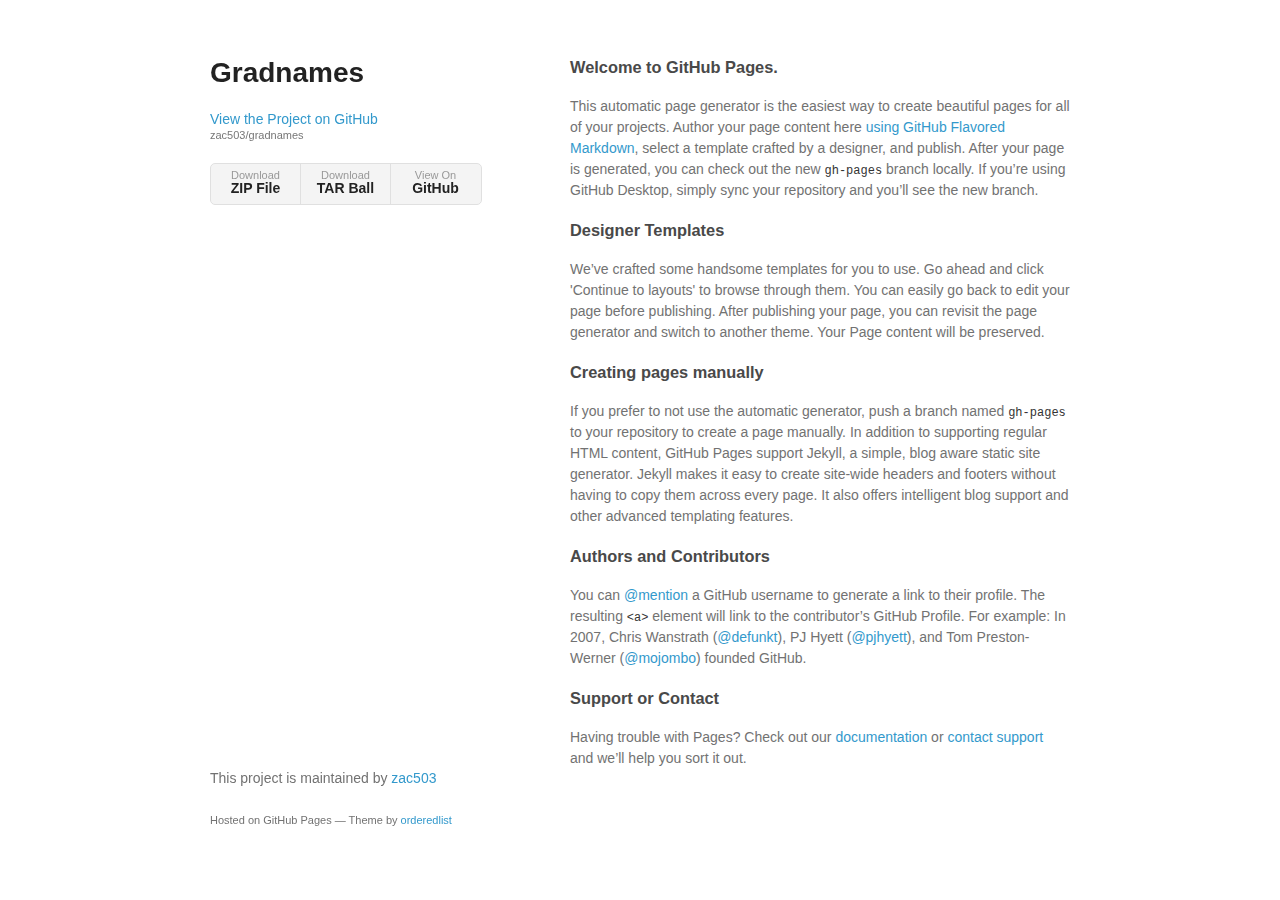
==== index.html @ 6d67b822 "Create gh-pages branch via GitHub" ====
<!doctype html>
<html>
  <head>
    <meta charset="utf-8">
    <meta http-equiv="X-UA-Compatible" content="chrome=1">
    <title>Gradnames by zac503</title>

    <link rel="stylesheet" href="stylesheets/styles.css">
    <link rel="stylesheet" href="stylesheets/github-light.css">
    <meta name="viewport" content="width=device-width">
    <!--[if lt IE 9]>
    <script src="//html5shiv.googlecode.com/svn/trunk/html5.js"></script>
    <![endif]-->
  </head>
  <body>
    <div class="wrapper">
      <header>
        <h1>Gradnames</h1>
        <p></p>

        <p class="view"><a href="https://github.com/zac503/gradnames">View the Project on GitHub <small>zac503/gradnames</small></a></p>


        <ul>
          <li><a href="https://github.com/zac503/gradnames/zipball/master">Download <strong>ZIP File</strong></a></li>
          <li><a href="https://github.com/zac503/gradnames/tarball/master">Download <strong>TAR Ball</strong></a></li>
          <li><a href="https://github.com/zac503/gradnames">View On <strong>GitHub</strong></a></li>
        </ul>
      </header>
      <section>
        <h3>
<a id="welcome-to-github-pages" class="anchor" href="#welcome-to-github-pages" aria-hidden="true"><span aria-hidden="true" class="octicon octicon-link"></span></a>Welcome to GitHub Pages.</h3>

<p>This automatic page generator is the easiest way to create beautiful pages for all of your projects. Author your page content here <a href="https://guides.github.com/features/mastering-markdown/">using GitHub Flavored Markdown</a>, select a template crafted by a designer, and publish. After your page is generated, you can check out the new <code>gh-pages</code> branch locally. If you’re using GitHub Desktop, simply sync your repository and you’ll see the new branch.</p>

<h3>
<a id="designer-templates" class="anchor" href="#designer-templates" aria-hidden="true"><span aria-hidden="true" class="octicon octicon-link"></span></a>Designer Templates</h3>

<p>We’ve crafted some handsome templates for you to use. Go ahead and click 'Continue to layouts' to browse through them. You can easily go back to edit your page before publishing. After publishing your page, you can revisit the page generator and switch to another theme. Your Page content will be preserved.</p>

<h3>
<a id="creating-pages-manually" class="anchor" href="#creating-pages-manually" aria-hidden="true"><span aria-hidden="true" class="octicon octicon-link"></span></a>Creating pages manually</h3>

<p>If you prefer to not use the automatic generator, push a branch named <code>gh-pages</code> to your repository to create a page manually. In addition to supporting regular HTML content, GitHub Pages support Jekyll, a simple, blog aware static site generator. Jekyll makes it easy to create site-wide headers and footers without having to copy them across every page. It also offers intelligent blog support and other advanced templating features.</p>

<h3>
<a id="authors-and-contributors" class="anchor" href="#authors-and-contributors" aria-hidden="true"><span aria-hidden="true" class="octicon octicon-link"></span></a>Authors and Contributors</h3>

<p>You can <a href="https://help.github.com/articles/basic-writing-and-formatting-syntax/#mentioning-users-and-teams" class="user-mention">@mention</a> a GitHub username to generate a link to their profile. The resulting <code>&lt;a&gt;</code> element will link to the contributor’s GitHub Profile. For example: In 2007, Chris Wanstrath (<a href="https://github.com/defunkt" class="user-mention">@defunkt</a>), PJ Hyett (<a href="https://github.com/pjhyett" class="user-mention">@pjhyett</a>), and Tom Preston-Werner (<a href="https://github.com/mojombo" class="user-mention">@mojombo</a>) founded GitHub.</p>

<h3>
<a id="support-or-contact" class="anchor" href="#support-or-contact" aria-hidden="true"><span aria-hidden="true" class="octicon octicon-link"></span></a>Support or Contact</h3>

<p>Having trouble with Pages? Check out our <a href="https://help.github.com/pages">documentation</a> or <a href="https://github.com/contact">contact support</a> and we’ll help you sort it out.</p>
      </section>
      <footer>
        <p>This project is maintained by <a href="https://github.com/zac503">zac503</a></p>
        <p><small>Hosted on GitHub Pages &mdash; Theme by <a href="https://github.com/orderedlist">orderedlist</a></small></p>
      </footer>
    </div>
    <script src="javascripts/scale.fix.js"></script>
    
  </body>
</html>
---- stylesheets/styles.css ----
@font-face {
  font-family: 'Noto Sans';
  font-weight: 400;
  font-style: normal;
  src: url('../fonts/Noto-Sans-regular/Noto-Sans-regular.eot');
  src: url('../fonts/Noto-Sans-regular/Noto-Sans-regular.eot?#iefix') format('embedded-opentype'),
       local('Noto Sans'),
       local('Noto-Sans-regular'),
       url('../fonts/Noto-Sans-regular/Noto-Sans-regular.woff2') format('woff2'),
       url('../fonts/Noto-Sans-regular/Noto-Sans-regular.woff') format('woff'),
       url('../fonts/Noto-Sans-regular/Noto-Sans-regular.ttf') format('truetype'),
       url('../fonts/Noto-Sans-regular/Noto-Sans-regular.svg#NotoSans') format('svg');
}

@font-face {
  font-family: 'Noto Sans';
  font-weight: 700;
  font-style: normal;
  src: url('../fonts/Noto-Sans-700/Noto-Sans-700.eot');
  src: url('../fonts/Noto-Sans-700/Noto-Sans-700.eot?#iefix') format('embedded-opentype'),
       local('Noto Sans Bold'),
       local('Noto-Sans-700'),
       url('../fonts/Noto-Sans-700/Noto-Sans-700.woff2') format('woff2'),
       url('../fonts/Noto-Sans-700/Noto-Sans-700.woff') format('woff'),
       url('../fonts/Noto-Sans-700/Noto-Sans-700.ttf') format('truetype'),
       url('../fonts/Noto-Sans-700/Noto-Sans-700.svg#NotoSans') format('svg');
}

@font-face {
  font-family: 'Noto Sans';
  font-weight: 400;
  font-style: italic;
  src: url('../fonts/Noto-Sans-italic/Noto-Sans-italic.eot');
  src: url('../fonts/Noto-Sans-italic/Noto-Sans-italic.eot?#iefix') format('embedded-opentype'),
       local('Noto Sans Italic'),
       local('Noto-Sans-italic'),
       url('../fonts/Noto-Sans-italic/Noto-Sans-italic.woff2') format('woff2'),
       url('../fonts/Noto-Sans-italic/Noto-Sans-italic.woff') format('woff'),
       url('../fonts/Noto-Sans-italic/Noto-Sans-italic.ttf') format('truetype'),
       url('../fonts/Noto-Sans-italic/Noto-Sans-italic.svg#NotoSans') format('svg');
}

@font-face {
  font-family: 'Noto Sans';
  font-weight: 700;
  font-style: italic;
  src: url('../fonts/Noto-Sans-700italic/Noto-Sans-700italic.eot');
  src: url('../fonts/Noto-Sans-700italic/Noto-Sans-700italic.eot?#iefix') format('embedded-opentype'),
       local('Noto Sans Bold Italic'),
       local('Noto-Sans-700italic'),
       url('../fonts/Noto-Sans-700italic/Noto-Sans-700italic.woff2') format('woff2'),
       url('../fonts/Noto-Sans-700italic/Noto-Sans-700italic.woff') format('woff'),
       url('../fonts/Noto-Sans-700italic/Noto-Sans-700italic.ttf') format('truetype'),
       url('../fonts/Noto-Sans-700italic/Noto-Sans-700italic.svg#NotoSans') format('svg');
}

body {
  background-color: #fff;
  padding:50px;
  font: 14px/1.5 "Noto Sans", "Helvetica Neue", Helvetica, Arial, sans-serif;
  color:#727272;
  font-weight:400;
}

h1, h2, h3, h4, h5, h6 {
  color:#222;
  margin:0 0 20px;
}

p, ul, ol, table, pre, dl {
  margin:0 0 20px;
}

h1, h2, h3 {
  line-height:1.1;
}

h1 {
  font-size:28px;
}

h2 {
  color:#393939;
}

h3, h4, h5, h6 {
  color:#494949;
}

a {
  color:#39c;
  text-decoration:none;
}

a:hover {
  color:#069;
}

a small {
  font-size:11px;
  color:#777;
  margin-top:-0.3em;
  display:block;
}

a:hover small {
  color:#777;
}

.wrapper {
  width:860px;
  margin:0 auto;
}

blockquote {
  border-left:1px solid #e5e5e5;
  margin:0;
  padding:0 0 0 20px;
  font-style:italic;
}

code, pre {
  font-family:Monaco, Bitstream Vera Sans Mono, Lucida Console, Terminal, Consolas, Liberation Mono, DejaVu Sans Mono, Courier New, monospace;
  color:#333;
  font-size:12px;
}

pre {
  padding:8px 15px;
  background: #f8f8f8;
  border-radius:5px;
  border:1px solid #e5e5e5;
  overflow-x: auto;
}

table {
  width:100%;
  border-collapse:collapse;
}

th, td {
  text-align:left;
  padding:5px 10px;
  border-bottom:1px solid #e5e5e5;
}

dt {
  color:#444;
  font-weight:700;
}

th {
  color:#444;
}

img {
  max-width:100%;
}

header {
  width:270px;
  float:left;
  position:fixed;
  -webkit-font-smoothing:subpixel-antialiased;
}

header ul {
  list-style:none;
  height:40px;
  padding:0;
  background: #f4f4f4;
  border-radius:5px;
  border:1px solid #e0e0e0;
  width:270px;
}

header li {
  width:89px;
  float:left;
  border-right:1px solid #e0e0e0;
  height:40px;
}

header li:first-child a {
  border-radius:5px 0 0 5px;
}

header li:last-child a {
  border-radius:0 5px 5px 0;
}

header ul a {
  line-height:1;
  font-size:11px;
  color:#999;
  display:block;
  text-align:center;
  padding-top:6px;
  height:34px;
}

header ul a:hover {
  color:#999;
}

header ul a:active {
  background-color:#f0f0f0;
}

strong {
  color:#222;
  font-weight:700;
}

header ul li + li + li {
  border-right:none;
  width:89px;
}

header ul a strong {
  font-size:14px;
  display:block;
  color:#222;
}

section {
  width:500px;
  float:right;
  padding-bottom:50px;
}

small {
  font-size:11px;
}

hr {
  border:0;
  background:#e5e5e5;
  height:1px;
  margin:0 0 20px;
}

footer {
  width:270px;
  float:left;
  position:fixed;
  bottom:50px;
  -webkit-font-smoothing:subpixel-antialiased;
}

@media print, screen and (max-width: 960px) {

  div.wrapper {
    width:auto;
    margin:0;
  }

  header, section, footer {
    float:none;
    position:static;
    width:auto;
  }

  header {
    padding-right:320px;
  }

  section {
    border:1px solid #e5e5e5;
    border-width:1px 0;
    padding:20px 0;
    margin:0 0 20px;
  }

  header a small {
    display:inline;
  }

  header ul {
    position:absolute;
    right:50px;
    top:52px;
  }
}

@media print, screen and (max-width: 720px) {
  body {
    word-wrap:break-word;
  }

  header {
    padding:0;
  }

  header ul, header p.view {
    position:static;
  }

  pre, code {
    word-wrap:normal;
  }
}

@media print, screen and (max-width: 480px) {
  body {
    padding:15px;
  }

  header ul {
    width:99%;
  }

  header li, header ul li + li + li {
    width:33%;
  }
}

@media print {
  body {
    padding:0.4in;
    font-size:12pt;
    color:#444;
  }
}
---- stylesheets/github-light.css ----
/*
The MIT License (MIT)

Copyright (c) 2015 GitHub, Inc.

Permission is hereby granted, free of charge, to any person obtaining a copy
of this software and associated documentation files (the "Software"), to deal
in the Software without restriction, including without limitation the rights
to use, copy, modify, merge, publish, distribute, sublicense, and/or sell
copies of the Software, and to permit persons to whom the Software is
furnished to do so, subject to the following conditions:

The above copyright notice and this permission notice shall be included in all
copies or substantial portions of the Software.

THE SOFTWARE IS PROVIDED "AS IS", WITHOUT WARRANTY OF ANY KIND, EXPRESS OR
IMPLIED, INCLUDING BUT NOT LIMITED TO THE WARRANTIES OF MERCHANTABILITY,
FITNESS FOR A PARTICULAR PURPOSE AND NONINFRINGEMENT. IN NO EVENT SHALL THE
AUTHORS OR COPYRIGHT HOLDERS BE LIABLE FOR ANY CLAIM, DAMAGES OR OTHER
LIABILITY, WHETHER IN AN ACTION OF CONTRACT, TORT OR OTHERWISE, ARISING FROM,
OUT OF OR IN CONNECTION WITH THE SOFTWARE OR THE USE OR OTHER DEALINGS IN THE
SOFTWARE.

*/

.pl-c /* comment */ {
  color: #969896;
}

.pl-c1      /* constant, markup.raw, meta.diff.header, meta.module-reference, meta.property-name, support, support.constant, support.variable, variable.other.constant */,
.pl-s .pl-v /* string variable */ {
  color: #0086b3;
}

.pl-e  /* entity */,
.pl-en /* entity.name */ {
  color: #795da3;
}

.pl-s .pl-s1 /* string source */,
.pl-smi      /* storage.modifier.import, storage.modifier.package, storage.type.java, variable.other, variable.parameter.function */ {
  color: #333;
}

.pl-ent /* entity.name.tag */ {
  color: #63a35c;
}

.pl-k /* keyword, storage, storage.type */ {
  color: #a71d5d;
}

.pl-pds              /* punctuation.definition.string, string.regexp.character-class */,
.pl-s                /* string */,
.pl-s .pl-pse .pl-s1 /* string punctuation.section.embedded source */,
.pl-sr               /* string.regexp */,
.pl-sr .pl-cce       /* string.regexp constant.character.escape */,
.pl-sr .pl-sra       /* string.regexp string.regexp.arbitrary-repitition */,
.pl-sr .pl-sre       /* string.regexp source.ruby.embedded */ {
  color: #183691;
}

.pl-v /* variable */ {
  color: #ed6a43;
}

.pl-id /* invalid.deprecated */ {
  color: #b52a1d;
}

.pl-ii /* invalid.illegal */ {
  background-color: #b52a1d;
  color: #f8f8f8;
}

.pl-sr .pl-cce /* string.regexp constant.character.escape */ {
  color: #63a35c;
  font-weight: bold;
}

.pl-ml /* markup.list */ {
  color: #693a17;
}

.pl-mh        /* markup.heading */,
.pl-mh .pl-en /* markup.heading entity.name */,
.pl-ms        /* meta.separator */ {
  color: #1d3e81;
  font-weight: bold;
}

.pl-mq /* markup.quote */ {
  color: #008080;
}

.pl-mi /* markup.italic */ {
  color: #333;
  font-style: italic;
}

.pl-mb /* markup.bold */ {
  color: #333;
  font-weight: bold;
}

.pl-md /* markup.deleted, meta.diff.header.from-file */ {
  background-color: #ffecec;
  color: #bd2c00;
}

.pl-mi1 /* markup.inserted, meta.diff.header.to-file */ {
  background-color: #eaffea;
  color: #55a532;
}

.pl-mdr /* meta.diff.range */ {
  color: #795da3;
  font-weight: bold;
}

.pl-mo /* meta.output */ {
  color: #1d3e81;
}
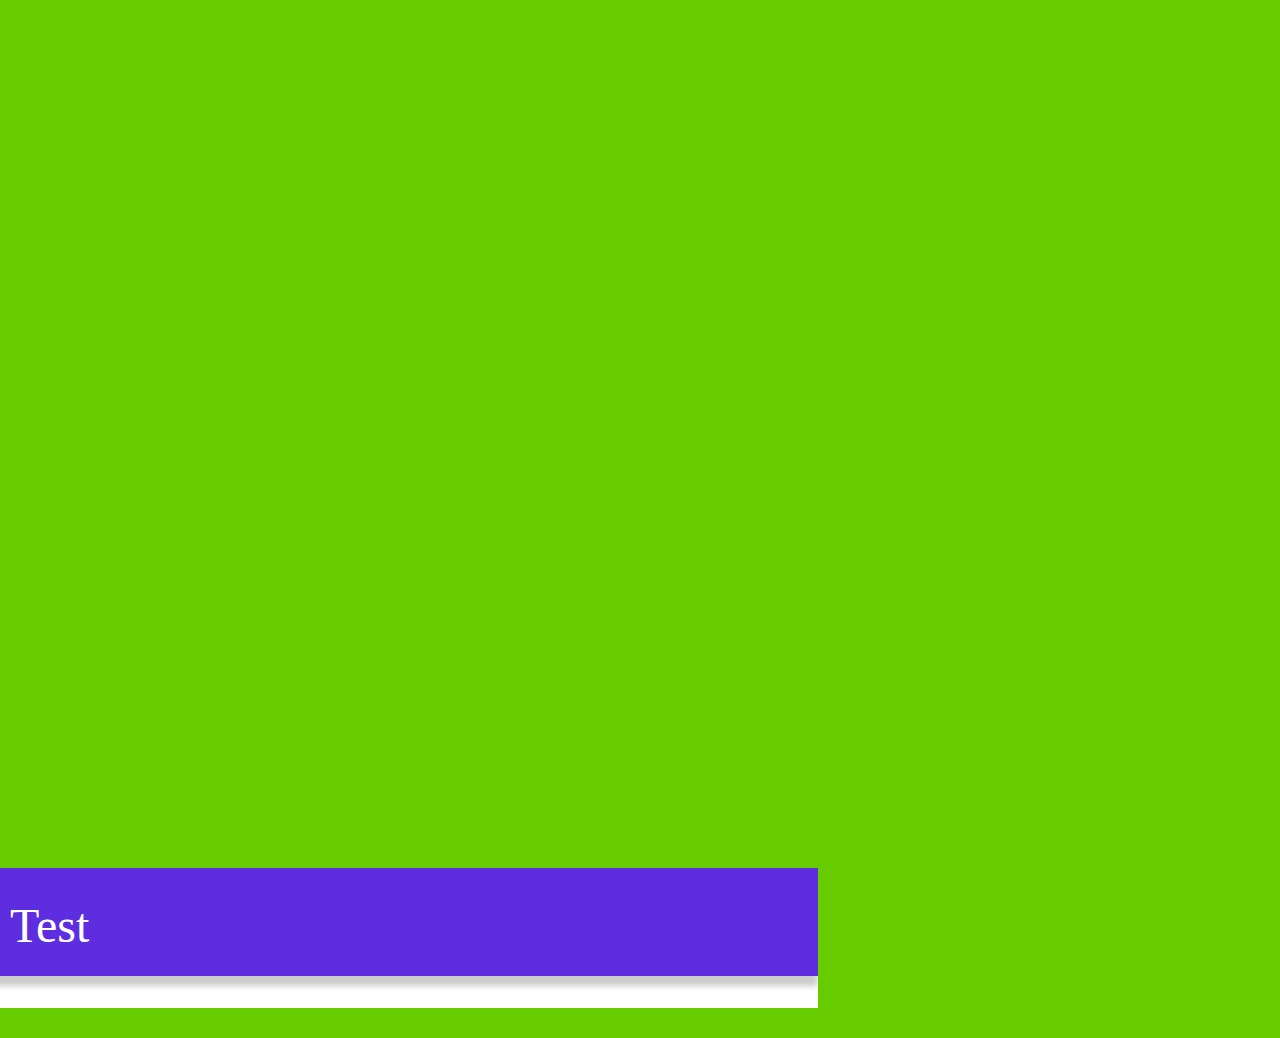
==== commit 89a1a9c5: "Changed file names" ====
--- a/index.html
+++ b/index.html
@@ -1,64 +1,21 @@
-<!doctype html>
+<!DOCTYPE html>
 <html>
-  <head>
-    <meta charset="utf-8">
-    <meta http-equiv="X-UA-Compatible" content="chrome=1">
-    <title>Gradnames by zac503</title>
+<head>
+<title>Graduate Names</title>
+<link rel="stylesheet" type="text/css" href="style.css">
+<link rel="stylesheet" href="animate.css">
+<script src="jquery-1.12.3.min.js"></script>
+<script src="Main.js"></script>
 
-    <link rel="stylesheet" href="stylesheets/styles.css">
-    <link rel="stylesheet" href="stylesheets/github-light.css">
-    <meta name="viewport" content="width=device-width">
-    <!--[if lt IE 9]>
-    <script src="//html5shiv.googlecode.com/svn/trunk/html5.js"></script>
-    <![endif]-->
-  </head>
-  <body>
-    <div class="wrapper">
-      <header>
-        <h1>Gradnames</h1>
-        <p></p>
+</head>
 
-        <p class="view"><a href="https://github.com/zac503/gradnames">View the Project on GitHub <small>zac503/gradnames</small></a></p>
+<body>
+<input type="text" name="gradname" id="inputbox">
+<!--<button onclick="myFunction()">Test button</button>-->
+<div id="display" >
+<span id ="gradtext">Test</span>
+</div>
 
+</body>
 
-        <ul>
-          <li><a href="https://github.com/zac503/gradnames/zipball/master">Download <strong>ZIP File</strong></a></li>
-          <li><a href="https://github.com/zac503/gradnames/tarball/master">Download <strong>TAR Ball</strong></a></li>
-          <li><a href="https://github.com/zac503/gradnames">View On <strong>GitHub</strong></a></li>
-        </ul>
-      </header>
-      <section>
-        <h3>
-<a id="welcome-to-github-pages" class="anchor" href="#welcome-to-github-pages" aria-hidden="true"><span aria-hidden="true" class="octicon octicon-link"></span></a>Welcome to GitHub Pages.</h3>
-
-<p>This automatic page generator is the easiest way to create beautiful pages for all of your projects. Author your page content here <a href="https://guides.github.com/features/mastering-markdown/">using GitHub Flavored Markdown</a>, select a template crafted by a designer, and publish. After your page is generated, you can check out the new <code>gh-pages</code> branch locally. If you’re using GitHub Desktop, simply sync your repository and you’ll see the new branch.</p>
-
-<h3>
-<a id="designer-templates" class="anchor" href="#designer-templates" aria-hidden="true"><span aria-hidden="true" class="octicon octicon-link"></span></a>Designer Templates</h3>
-
-<p>We’ve crafted some handsome templates for you to use. Go ahead and click 'Continue to layouts' to browse through them. You can easily go back to edit your page before publishing. After publishing your page, you can revisit the page generator and switch to another theme. Your Page content will be preserved.</p>
-
-<h3>
-<a id="creating-pages-manually" class="anchor" href="#creating-pages-manually" aria-hidden="true"><span aria-hidden="true" class="octicon octicon-link"></span></a>Creating pages manually</h3>
-
-<p>If you prefer to not use the automatic generator, push a branch named <code>gh-pages</code> to your repository to create a page manually. In addition to supporting regular HTML content, GitHub Pages support Jekyll, a simple, blog aware static site generator. Jekyll makes it easy to create site-wide headers and footers without having to copy them across every page. It also offers intelligent blog support and other advanced templating features.</p>
-
-<h3>
-<a id="authors-and-contributors" class="anchor" href="#authors-and-contributors" aria-hidden="true"><span aria-hidden="true" class="octicon octicon-link"></span></a>Authors and Contributors</h3>
-
-<p>You can <a href="https://help.github.com/articles/basic-writing-and-formatting-syntax/#mentioning-users-and-teams" class="user-mention">@mention</a> a GitHub username to generate a link to their profile. The resulting <code>&lt;a&gt;</code> element will link to the contributor’s GitHub Profile. For example: In 2007, Chris Wanstrath (<a href="https://github.com/defunkt" class="user-mention">@defunkt</a>), PJ Hyett (<a href="https://github.com/pjhyett" class="user-mention">@pjhyett</a>), and Tom Preston-Werner (<a href="https://github.com/mojombo" class="user-mention">@mojombo</a>) founded GitHub.</p>
-
-<h3>
-<a id="support-or-contact" class="anchor" href="#support-or-contact" aria-hidden="true"><span aria-hidden="true" class="octicon octicon-link"></span></a>Support or Contact</h3>
-
-<p>Having trouble with Pages? Check out our <a href="https://help.github.com/pages">documentation</a> or <a href="https://github.com/contact">contact support</a> and we’ll help you sort it out.</p>
-      </section>
-      <footer>
-        <p>This project is maintained by <a href="https://github.com/zac503">zac503</a></p>
-        <p><small>Hosted on GitHub Pages &mdash; Theme by <a href="https://github.com/orderedlist">orderedlist</a></small></p>
-      </footer>
-    </div>
-    <script src="javascripts/scale.fix.js"></script>
-    
-  </body>
 </html>
--- a/style.css
+++ b/style.css
@@ -0,0 +1,38 @@
+#display{
+margin-top:850px;
+margin-left:0px;
+Font:36pt Tahoma;
+color:#ffffff;
+background-image: url('images/lowerthird.png');
+background-repeat:no-repeat;
+height:140px;
+width:818px;
+padding-top:30px;
+padding-left:10px;
+}
+
+body{
+background-color:#66cc00;
+padding:0px;
+margin:0px;
+}
+
+textarea:focus, input:focus{
+    outline: none;
+}
+*:focus {
+    outline: none;
+}
+
+input{
+cursor:none !important;
+border:0px;
+color:transparent;
+background:transparent;
+}
+
+#gradtext{
+margin-top:30px;
+-webkit-animation-duration: .5s;
+
+}
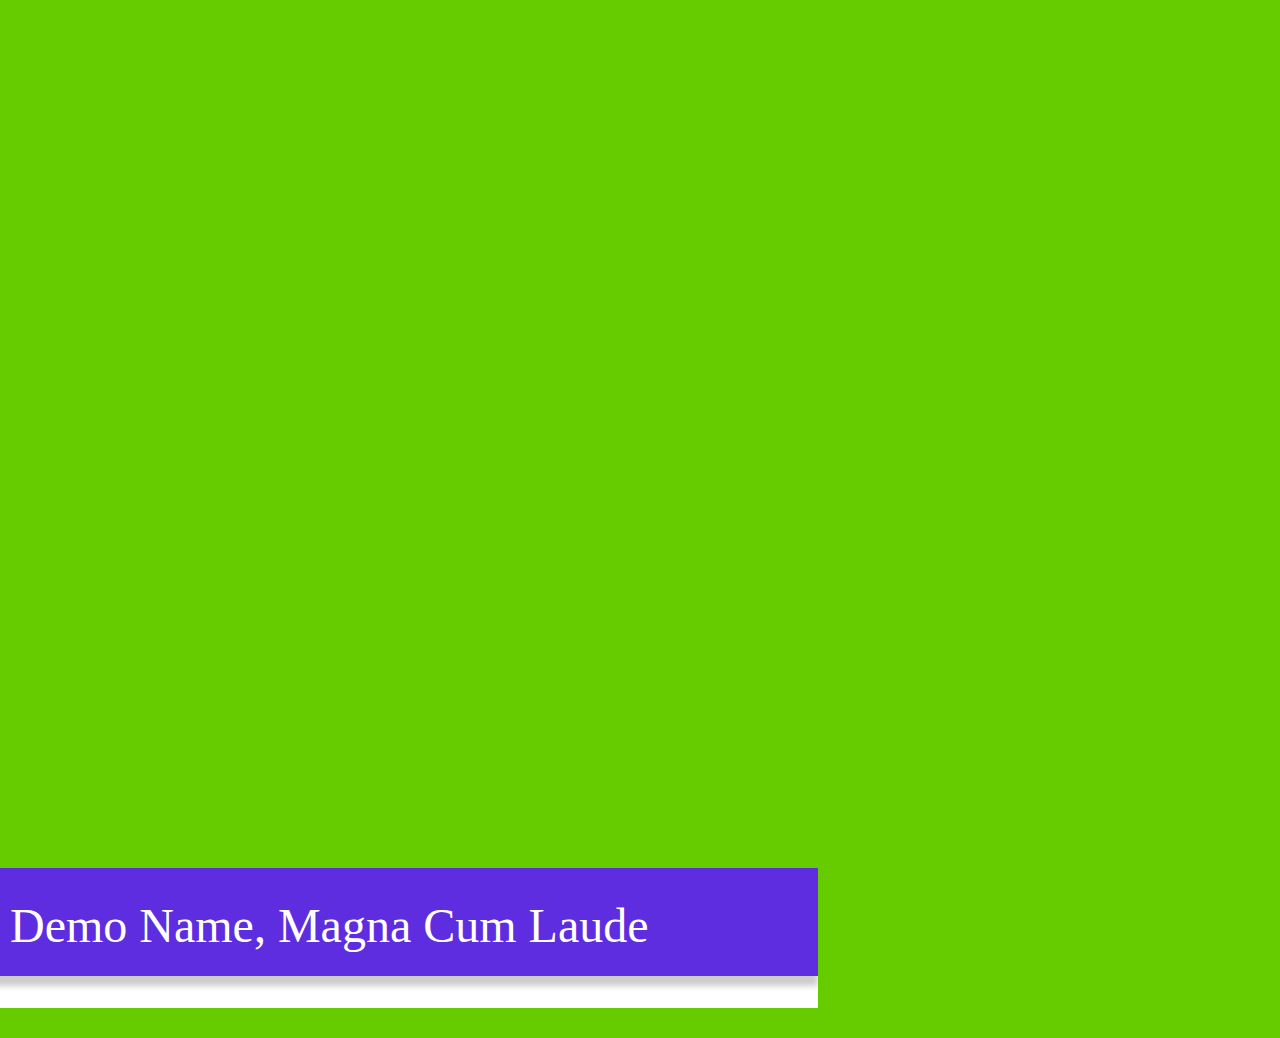
==== commit 73f5e904: "Changed demo name" ====
--- a/index.html
+++ b/index.html
@@ -13,7 +13,7 @@
 <input type="text" name="gradname" id="inputbox">
 <!--<button onclick="myFunction()">Test button</button>-->
 <div id="display" >
-<span id ="gradtext">Test</span>
+<span id ="gradtext">Demo Name, Magna Cum Laude</span>
 </div>
 
 </body>
